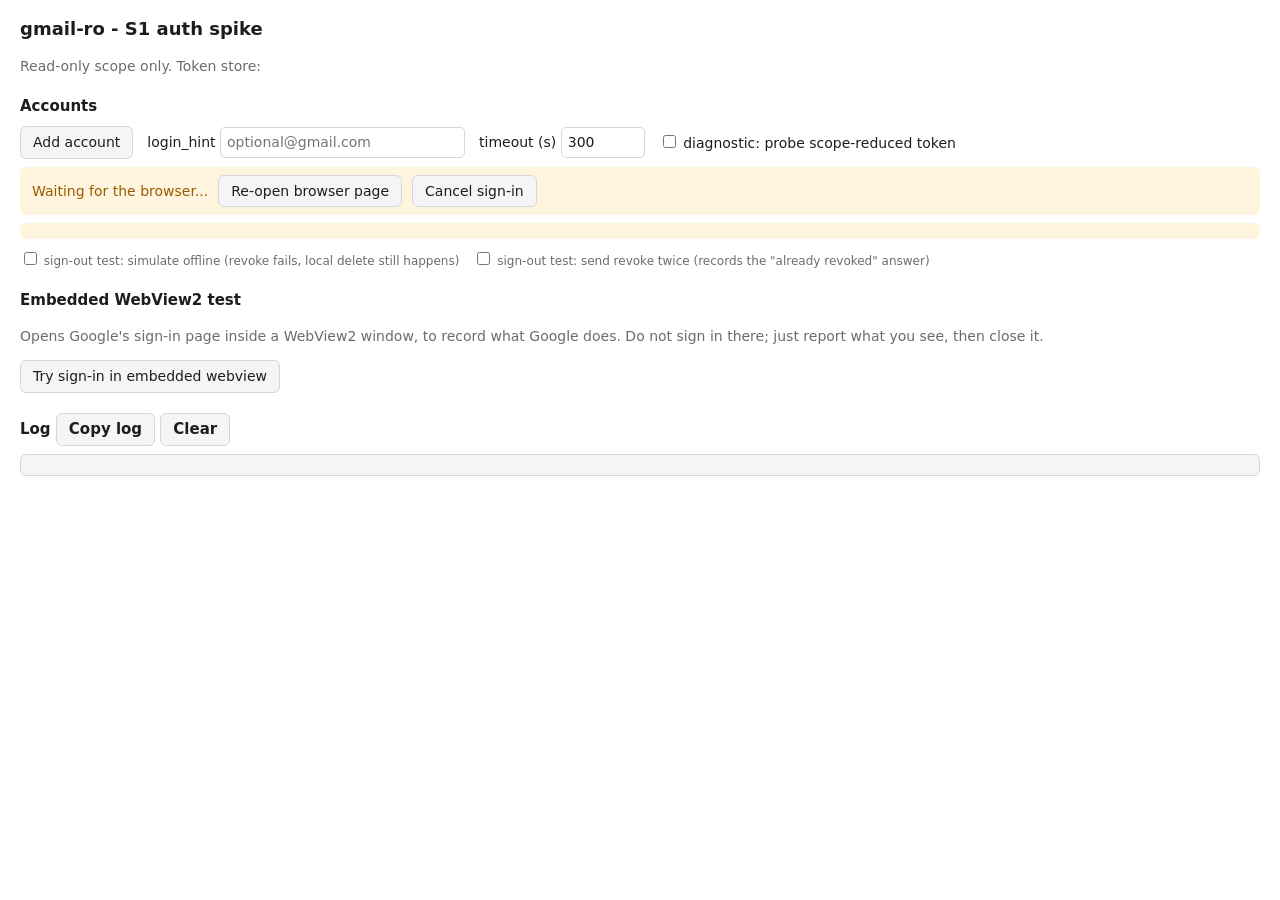
==== spikes/s1-auth/ui/index.html @ 63fe60ba "Add spikes S1-S4 with findings S1 auth (Tauri sign-in, revoke kills whole grant, Testing 7-day expir" ====
<!doctype html>
<html lang="en">
<head>
<meta charset="utf-8">
<title>gmail-ro S1 auth spike</title>
<meta name="color-scheme" content="light dark">
<link rel="stylesheet" href="style.css">
</head>
<body>
<h1>gmail-ro - S1 auth spike</h1>
<p class="muted">Read-only scope only. Token store: <code id="dir"></code></p>

<section>
  <h2>Accounts</h2>
  <div class="row">
    <button id="add">Add account</button>
    <label>login_hint <input id="hint" placeholder="optional@gmail.com" size="28"></label>
    <label>timeout (s) <input id="timeout" type="number" value="300" min="5" max="900" style="width:5em"></label>
    <label title="If Gmail is unticked: one labels.list GET with the scope-reduced token to record the 403"><input id="probe" type="checkbox"> diagnostic: probe scope-reduced token</label>
  </div>
  <div id="pending" class="banner" hidden>
    <span id="pending-text">Waiting for the browser...</span>
    <button id="reopen">Re-open browser page</button>
    <button id="cancel">Cancel sign-in</button>
  </div>
  <div id="notice" class="banner" hidden></div>
  <ul id="accounts"></ul>
  <div class="row small">
    <label><input id="offline" type="checkbox"> sign-out test: simulate offline (revoke fails, local delete still happens)</label>
    <label><input id="resend" type="checkbox"> sign-out test: send revoke twice (records the "already revoked" answer)</label>
  </div>
</section>

<section>
  <h2>Embedded WebView2 test</h2>
  <p class="muted">Opens Google's sign-in page inside a WebView2 window, to record what Google does. Do not sign in there; just report what you see, then close it.</p>
  <button id="embedded">Try sign-in in embedded webview</button>
</section>

<section>
  <h2>Log <button id="copy">Copy log</button> <button id="clear">Clear</button></h2>
  <pre id="log"></pre>
</section>
<script src="main.js"></script>
</body>
</html>
---- spikes/s1-auth/ui/style.css ----
:root { --bg:#fff; --fg:#1d1d1f; --muted:#6b6b72; --line:#d6d6dc; --card:#f5f5f7; --accent:#1a5fd0; --warn:#9a5b00; --warnbg:#fff4de; --bad:#a3231a; --badbg:#fdeceb; --ok:#1c6b34; }
@media (prefers-color-scheme: dark) { :root { --bg:#17171a; --fg:#ececf0; --muted:#9a9aa3; --line:#34343b; --card:#212126; --accent:#6ea2ff; --warn:#f0b253; --warnbg:#3a2d12; --bad:#ff8a80; --badbg:#3a1b19; --ok:#6fd08a; } }
body { background:var(--bg); color:var(--fg); font:14px/1.45 system-ui, sans-serif; margin:0; padding:16px 20px 40px; }
h1 { font-size:18px; margin:0 0 4px; } h2 { font-size:15px; margin:20px 0 8px; }
code, pre { font-family:ui-monospace, Consolas, monospace; font-size:12px; }
.muted { color:var(--muted); } .small { font-size:12px; color:var(--muted); }
.row { display:flex; flex-wrap:wrap; gap:10px 14px; align-items:center; margin:6px 0; }
button { background:var(--card); color:var(--fg); border:1px solid var(--line); border-radius:6px; padding:5px 12px; cursor:pointer; font:inherit; }
button:hover { border-color:var(--accent); } button:disabled { opacity:.5; cursor:default; }
input[type=text], input:not([type]), input[type=number] { background:var(--bg); color:var(--fg); border:1px solid var(--line); border-radius:5px; padding:4px 6px; font:inherit; }
.banner { margin:8px 0; padding:8px 12px; border-radius:6px; background:var(--warnbg); color:var(--warn); display:flex; gap:10px; align-items:center; flex-wrap:wrap; }
.banner.bad { background:var(--badbg); color:var(--bad); }
.banner.ok { background:var(--card); color:var(--ok); }
ul { list-style:none; padding:0; margin:10px 0; }
li { border:1px solid var(--line); background:var(--card); border-radius:8px; padding:10px 12px; margin:8px 0; display:flex; gap:12px; align-items:center; flex-wrap:wrap; }
li .who { flex:1 1 280px; } li .email { font-weight:600; }
.badge { font-size:11px; padding:1px 8px; border-radius:10px; border:1px solid var(--line); }
.badge.signed_in { color:var(--ok); } .badge.needs_reauth { color:var(--bad); }
pre#log { background:var(--card); border:1px solid var(--line); border-radius:6px; padding:10px; max-height:340px; overflow:auto; white-space:pre-wrap; margin:6px 0; }
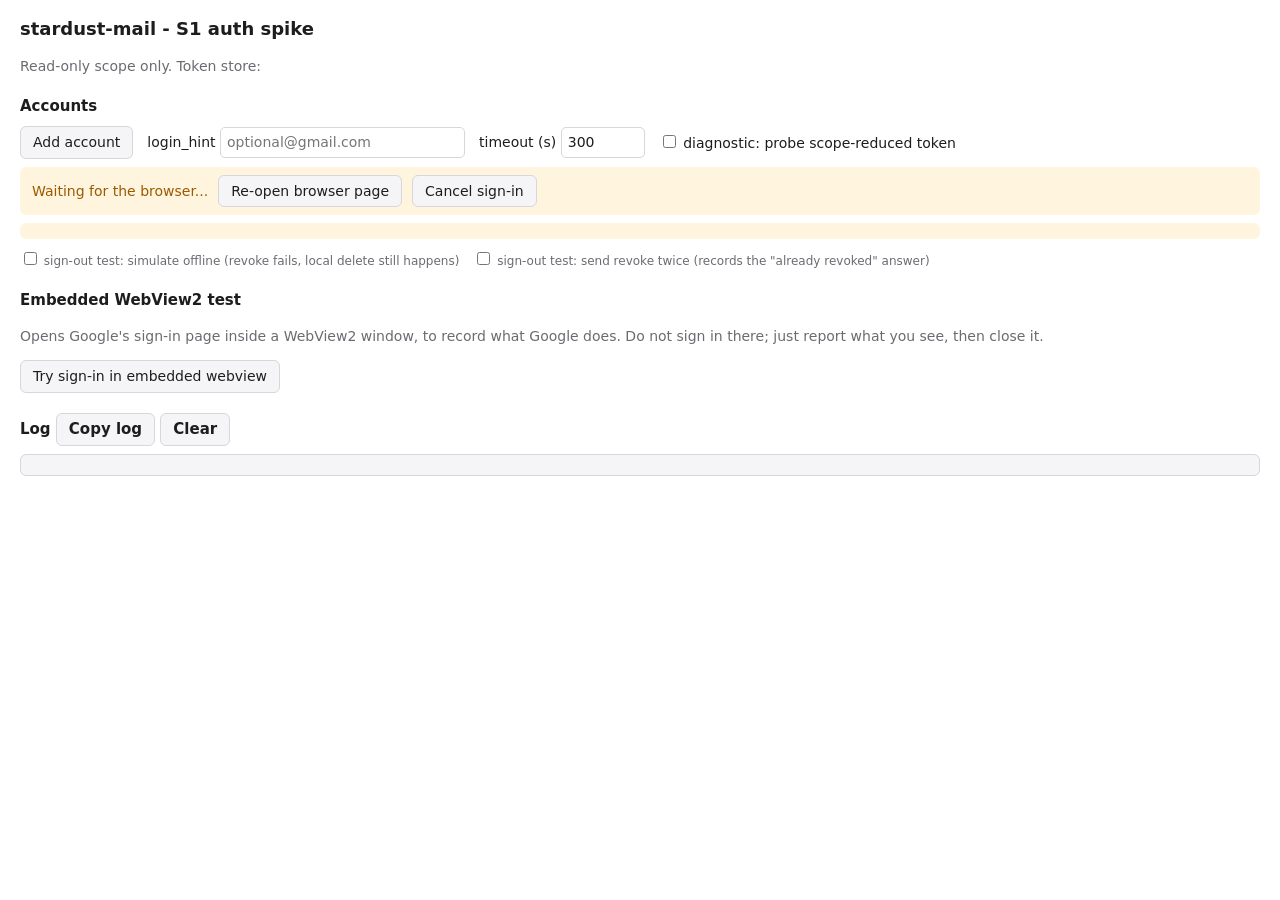
==== commit 982201e1: "Rename gmail-ro to stardust-mail The app was renamed for Google verification. Updates the app identi" ====
--- a/spikes/s1-auth/ui/index.html
+++ b/spikes/s1-auth/ui/index.html
@@ -2,12 +2,12 @@
 <html lang="en">
 <head>
 <meta charset="utf-8">
-<title>gmail-ro S1 auth spike</title>
+<title>stardust-mail S1 auth spike</title>
 <meta name="color-scheme" content="light dark">
 <link rel="stylesheet" href="style.css">
 </head>
 <body>
-<h1>gmail-ro - S1 auth spike</h1>
+<h1>stardust-mail - S1 auth spike</h1>
 <p class="muted">Read-only scope only. Token store: <code id="dir"></code></p>
 
 <section>
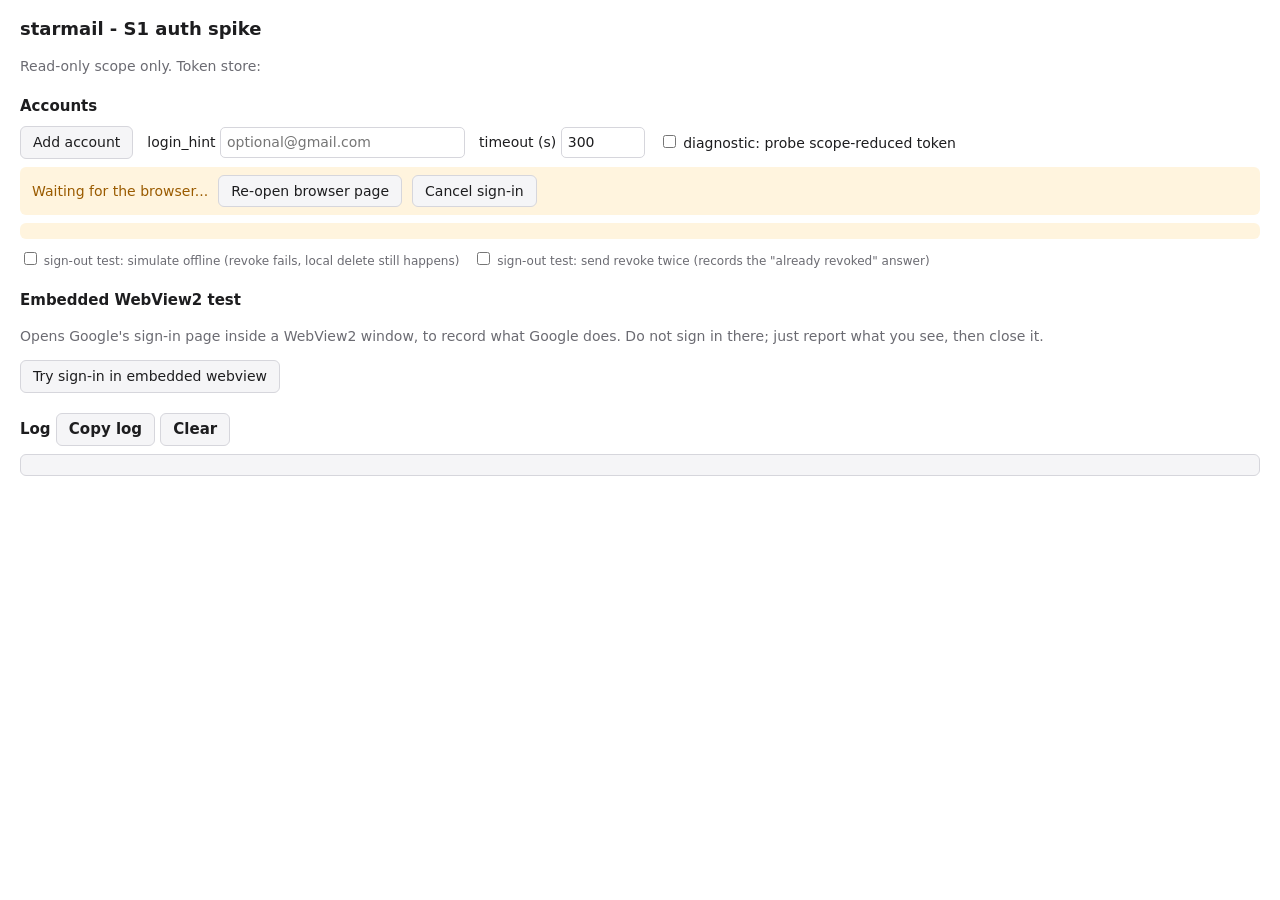
==== commit 962aaf10: "Rename stardust-mail to starmail (display name StarMail), new icons App identifier com.ziggy.starmai" ====
--- a/spikes/s1-auth/ui/index.html
+++ b/spikes/s1-auth/ui/index.html
@@ -2,12 +2,12 @@
 <html lang="en">
 <head>
 <meta charset="utf-8">
-<title>stardust-mail S1 auth spike</title>
+<title>starmail S1 auth spike</title>
 <meta name="color-scheme" content="light dark">
 <link rel="stylesheet" href="style.css">
 </head>
 <body>
-<h1>stardust-mail - S1 auth spike</h1>
+<h1>starmail - S1 auth spike</h1>
 <p class="muted">Read-only scope only. Token store: <code id="dir"></code></p>
 
 <section>
